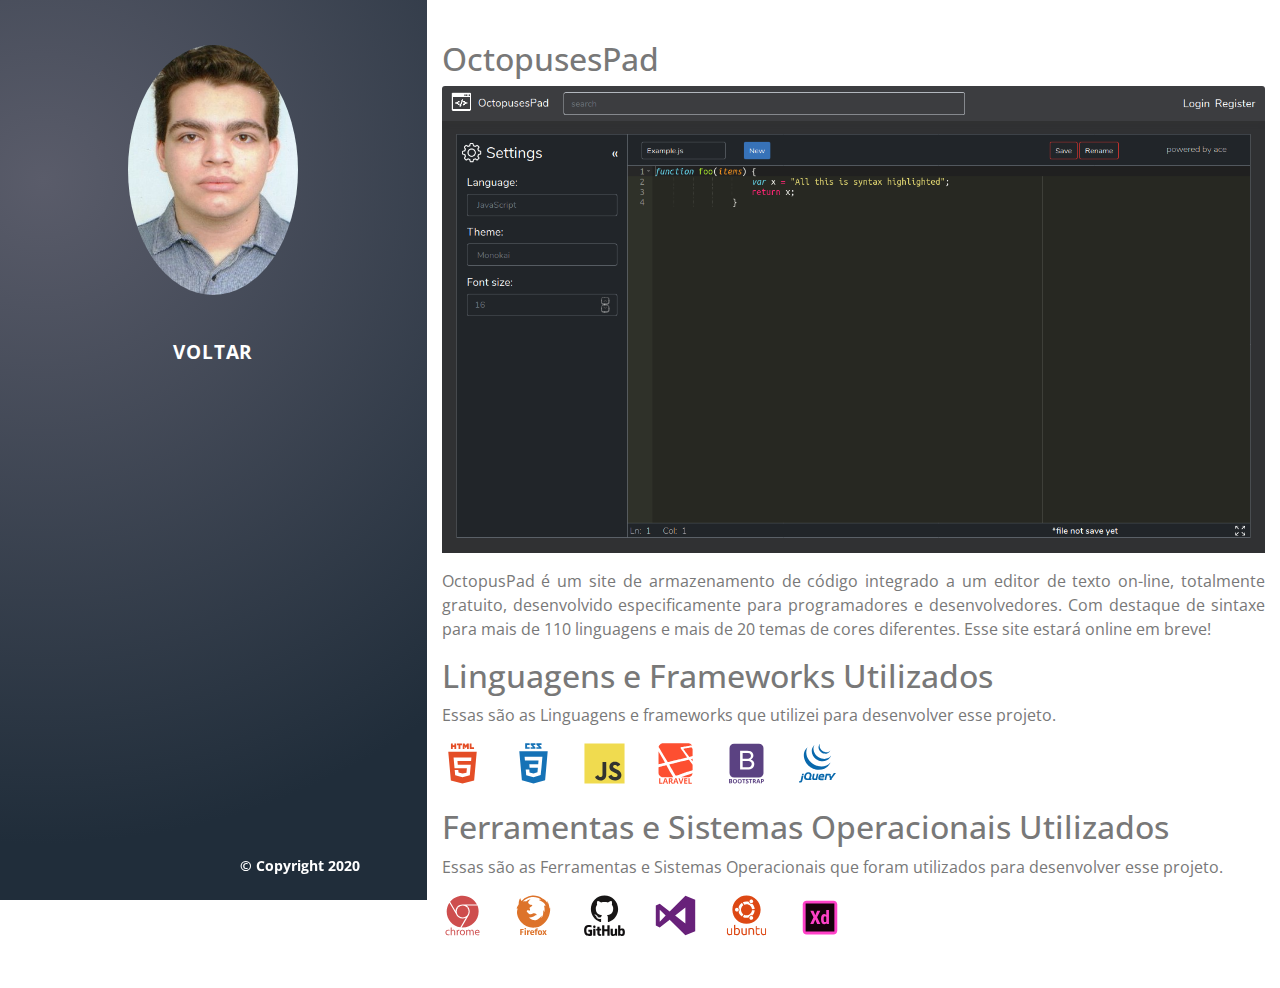
==== projects/octopusespad.html @ e14bc3fc "Initial commit" ====
<!DOCTYPE html>
<html lang="pt-BR">
    <head>
        <meta charset="utf-8">
        <meta name="viewport" content="width=device-width, initial-scale=1">

        <title>Portifólio - OctopusesPad</title>

        <!-- Fonts -->
        <link href="https://fonts.googleapis.com/css?family=Open+Sans" rel="stylesheet">

        <!-- Styles -->
        <link rel="stylesheet" href="https://stackpath.bootstrapcdn.com/bootstrap/4.4.1/css/bootstrap.min.css" integrity="sha384-Vkoo8x4CGsO3+Hhxv8T/Q5PaXtkKtu6ug5TOeNV6gBiFeWPGFN9MuhOf23Q9Ifjh" crossorigin="anonymous">
        <link rel="stylesheet" type="text/css" href="../css/custom.css">

    </head>
    <body>
        
        <!-- NavBar -->
        <nav class="navbar navbar-expand-lg navbar-dark fixed-top" id="sideNav">
            <a class="navbar-brand" href="#topo">
                <span class="d-block d-lg-none">Gabriel Dos Santos Tura</span>
                <span class="d-none d-lg-block">
                    <img src="../images/avatar.jpg" style="width: 170px; height: 250px;" class="rounded-circle img-profile ml-3">
                </span>
            </a>
            <button class="navbar-toggler" type="button" data-toggle="collapse" data-target="#mainNav" aria-controls="mainNav" aria-expanded="false" aria-label="Alterna navegação">
              <span class="navbar-toggler-icon"></span>
            </button>
            <div class="collapse navbar-collapse" id="mainNav">
              <ul class="navbar-nav">
                  <li class="nav-item">
                    <a class="nav-item nav-link h2 font-weight-bold" href="../index.html">Voltar</a>
                  </li>
              </ul>
            </div>
        </nav>

        <div class="container-fluid">
          <section class="section pb-5">
            <h1 class="h2">OctopusesPad</h1>
            <img src="../images/thumbs/OctopusesPad.png" alt="" class="card-img-top pb-3">
            <p class="text-justify">
              OctopusPad é um site de armazenamento de código integrado a um
              editor de texto on-line, totalmente gratuito, desenvolvido especificamente
              para programadores e desenvolvedores. Com destaque de sintaxe para
              mais de 110 linguagens e mais de 20 temas de cores diferentes.
              Esse site estará online em breve!
            </p>
            <h1 class="h2">Linguagens e Frameworks Utilizados</h1>
            <p class="text-justify">
                Essas são as Linguagens e frameworks 
                que utilizei para desenvolver esse projeto.
            </p>

            <!-- ROW -->
            <div class="row">
              <div class="col-6 col-sm-4 col-md-1 col-lg-1 col-xl-1 pb-4">
                <a href="https://pt.wikipedia.org/wiki/HTML">
                    <img src="../images/icons/html5/html5-plain-wordmark.svg" alt="">
                </a>
              </div>
              <div class="col-6 col-sm-4 col-md-1 col-lg-1 col-xl-1 pb-4">
                  <a href="https://pt.wikipedia.org/wiki/CSS3">
                      <img src="../images/icons/css3/css3-plain-wordmark.svg" alt="">
                  </a>
              </div>
              <div class="col-6 col-sm-4 col-md-1 col-lg-1 col-xl-1 pb-4">
                <a href="https://pt.wikipedia.org/wiki/JavaScript">
                    <img src="../images/icons/javascript/javascript-original.svg" alt="">
                </a>
              </div>
              <div class="col-6 col-sm-4 col-md-1 col-lg-1 col-xl-1 pb-4 pb-sm-4 pb-md-0 pb-lg-0 pb-xl-0">
                <a href="https://laravel.com/">
                    <img src="../images/icons/laravel/laravel-plain-wordmark.svg" alt="">
                </a>
              </div>
              <div class="col-6 col-sm-4 col-md-1 col-lg-1 col-xl-1 pb-4">
                <a href="https://getbootstrap.com/">
                    <img src="../images/icons/bootstrap/bootstrap-plain-wordmark.svg" alt="">
                </a>
              </div>
              <div class="col-6 col-sm-4 col-md-1 col-lg-1 col-xl-1 pb-4">
                <a href="https://jquery.com/">
                    <img src="../images/icons/jquery/jquery-plain-wordmark.svg" alt="">
                </a>
              </div>
            </div>

            <h1 class="h2">Ferramentas e Sistemas Operacionais Utilizados</h1>
                <p class="text-justify">
                    Essas são as Ferramentas e Sistemas Operacionais 
                    que foram utilizados para desenvolver esse projeto.
                </p>
            
                <!-- ROW 2 -->
                <div class="row">
                    <div class="col-6 col-sm-4 col-md-1 col-lg-1 col-xl-1 pb-4 pb-sm-4 pb-md-0 pb-lg-0 pb-xl-0">
                        <a href="https://www.google.com/intl/pt-BR/chrome/">
                            <img src="../images/icons/chrome/chrome-plain-wordmark.svg" alt="">
                        </a>
                    </div>
                    <div class="col-6 col-sm-4 col-md-1 col-lg-1 col-xl-1 pb-4 pb-sm-4 pb-md-0 pb-lg-0 pb-xl-0">
                        <a href="https://www.mozilla.org/pt-BR/firefox/">
                            <img src="../images/icons/firefox/firefox-plain-wordmark.svg" alt="">
                        </a>
                    </div>
                    <div class="col-6 col-sm-4 col-md-1 col-lg-1 col-xl-1 pb-4 pb-sm-4 pb-md-0 pb-lg-0 pb-xl-0">
                        <a href="https://github.com/">
                            <img src="../images/icons/github/github-original-wordmark.svg" alt="">
                        </a>
                    </div>
                    <div class="col-6 col-sm-4 col-md-1 col-lg-1 col-xl-1 pb-4 pb-sm-4 pb-md-0 pb-lg-0 pb-xl-0">
                        <a href="https://code.visualstudio.com/">
                            <img src="../images/icons/visualstudio/visualstudio-plain.svg" alt="">
                        </a>
                    </div>
                    <div class="col-6 col-sm-4 col-md-1 col-lg-1 col-xl-1 pb-4 pb-sm-4 pb-md-0 pb-lg-0 pb-xl-0">
                      <a href="https://ubuntu.com/">
                          <img src="../images/icons/ubuntu/ubuntu-plain-wordmark.svg" alt="">
                      </a>
                    </div>
                    <div class="d-none d-sm-none d-md-flex col-md-1 col-lg-1 col-xl-1 pb-4 pb-sm-4 pb-md-0 pb-lg-0 pb-xl-0">
                        <a href="https://www.adobe.com/br/products/xd.html">
                            <img style="width: 45.6px; height: 45.6px;" src="../images/icons/adobexd/adobexd.svg" alt="">
                        </a>
                    </div>
                </div>
          </section>
        </div>

        <!-- Footer Component -->
        <footer class="footer fixed-bottom">        
            <ul class="nav justify-content-end d-flex">
                <li class="mr-2 text-nowrap font-weight-bold text-white">&copy; Copyright 2020</li>
            </ul>
        </footer>

    </body>

    <!-- Scripts -->
    <script src="https://code.jquery.com/jquery-3.4.1.slim.min.js" integrity="sha384-J6qa4849blE2+poT4WnyKhv5vZF5SrPo0iEjwBvKU7imGFAV0wwj1yYfoRSJoZ+n" crossorigin="anonymous"></script>
    <script src="https://cdn.jsdelivr.net/npm/popper.js@1.16.0/dist/umd/popper.min.js" integrity="sha384-Q6E9RHvbIyZFJoft+2mJbHaEWldlvI9IOYy5n3zV9zzTtmI3UksdQRVvoxMfooAo" crossorigin="anonymous"></script>

    <script src="https://stackpath.bootstrapcdn.com/bootstrap/4.4.1/js/bootstrap.min.js" integrity="sha384-wfSDF2E50Y2D1uUdj0O3uMBJnjuUD4Ih7YwaYd1iqfktj0Uod8GCExl3Og8ifwB6" crossorigin="anonymous"></script>
</html>
---- css/custom.css ----
html, body {
    background-color: #fff;
    padding-top: 2.5rem;
    font-family: "Open Sans", Helvetica, sans-serif;
    color: #787878;
}

#sideNav, .footer{
    background-color: #3a3431;
}

#sideNav .nav-link{
    letter-spacing: .05rem;
    text-transform: uppercase;
    font-size: 1.2rem;
    color: white;
}

#sideNav .navbar-toggler:focus{
    outline-color: #d48a6e;
}

.card{
    border: none;
    margin-bottom: 1rem;
}

.card a{
    display: block;
    margin-bottom: 1rem;
    position: relative;
}

.card a::before{
    background-image: url(../images/overlay.png);
    border-radius: 0.35rem;
    content: '';
    display: block;
    height: 100%;
    width: 100%;
    left: 0;
    top: 0;
    position: absolute;
    opacity: 0;
    transition: opacity .2s linear;
}

.card a::after{
    border-radius: .35rem;
    border: 3px solid rgba(255, 255, 255, .5);
    color: white;
    content: 'Abrir';
    display: inline-block;
    font-size: .8rem;
    left: 50%;
    top: 50%;
    position: absolute;
    margin: -1.25rem 0 0 -3em;
    opacity: 0;
    padding: 0 1.5rem;
    text-align: center;
    line-height: 2.25em;
    letter-spacing: 2px;
}

.card a:hover::before, .card a:hover::after{
    opacity: 1;
}

.footer{
    padding: .5rem 1rem;
    font-size: .85rem;
}

.footer ul{
    margin: 0;
    padding: 0;
    list-style: none;
}

@media screen and (min-width: 992px){
    body{
        padding-top: 0;
        padding-left: 33.33%;
    }

    #sideNav{
        top: 0;
        left: 0;
        display: flex;
        flex-direction: column;
        width: 33.33%;
        height: 100vh;
        background-image: radial-gradient( circle farthest-corner at 10% 20%,  rgba(90,92,106,1) 0%, rgba(32,45,58,1) 81.3% );
        text-align: center;
    }

    .img-profile{
        max-width: 100%;
        max-height: auto;
        margin: 2rem auto;
    }

    #sideNav .navbar-collapse{
        display: flex;
        align-items: flex-start;
        width: 100%;
        margin-bottom: auto;
    }

    #sideNav .navbar-nav{
        display: flex;
        flex-direction: column;
        width: 100%;
    }

    .footer{
        position: fixed;
        bottom: 1rem;
        left: 0;
        width: 30%;
        background-color: transparent;
        z-index: 1031;
    }
}
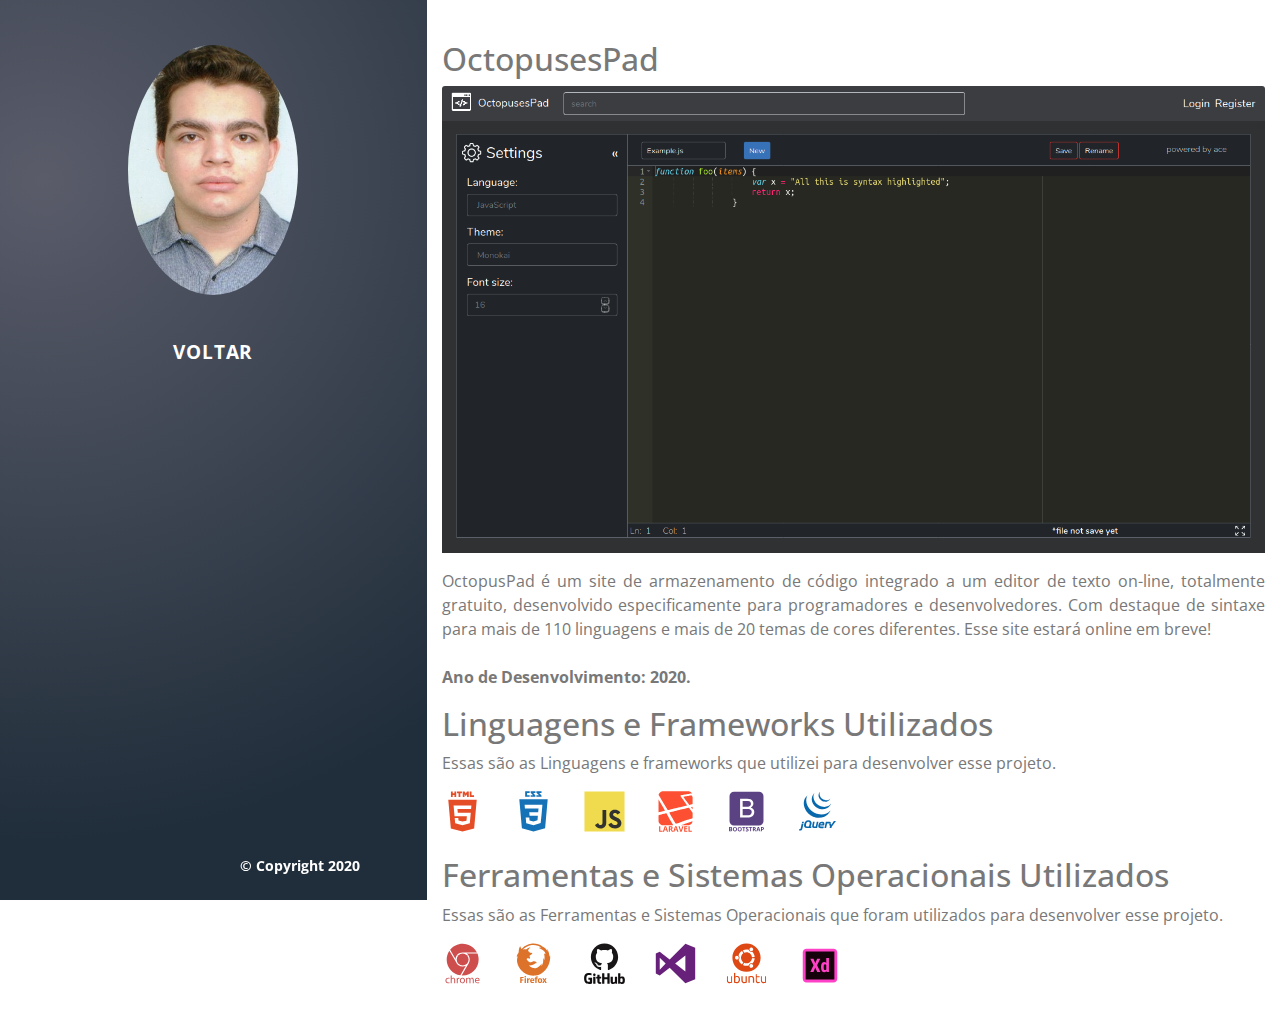
==== commit b06fcf9e: "Fixed Bugs" ====
--- a/projects/octopusespad.html
+++ b/projects/octopusespad.html
@@ -47,6 +47,9 @@
               mais de 110 linguagens e mais de 20 temas de cores diferentes.
               Esse site estará online em breve!
             </p>
+            <p class="pt-2 text-justify font-weight-bold">
+                Ano de Desenvolvimento: 2020.
+              </p>
             <h1 class="h2">Linguagens e Frameworks Utilizados</h1>
             <p class="text-justify">
                 Essas são as Linguagens e frameworks 
